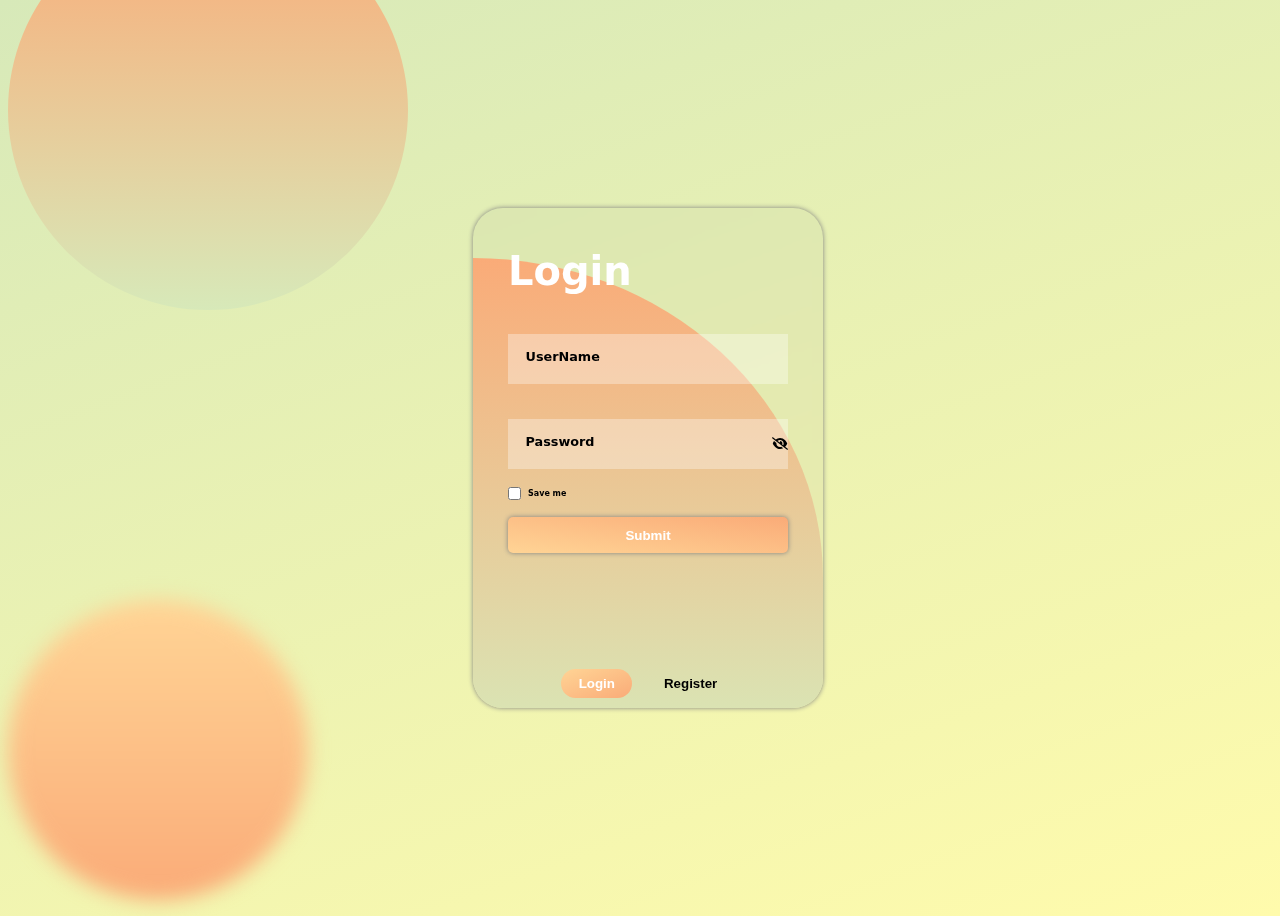
==== login_register/index.html @ 08a327a8 "update" ====
<!DOCTYPE html>
<html lang="en">
  <head>
    <meta charset="UTF-8" />
    <meta http-equiv="X-UA-Compatible" content="IE=edge" />
    <meta name="viewport" content="width=device-width, initial-scale=1.0" />
    <title>Login</title>
    <link rel="icon" href="/img/icontitle.png" />
    <link rel="stylesheet" href="./style.css" />
    <link
      rel="stylesheet"
      href="https://cdnjs.cloudflare.com/ajax/libs/font-awesome/6.2.1/css/all.min.css"
    />
  </head>
  <body>
    <div class="cricle--left"></div>
    <div class="cricle--right"></div>
    <div class="container">
      <form>
        <div class="nameForm">
          <div class="login">Login</div>
          <div class="register">Register</div>
        </div>
        <div class="inputForm_text">
          <div class="inputForm_text--login">
            <input
              type="text"
              name="username"
              class="inputText"
              placeholder=" "
            />
            <label>UserName</label>
          </div>
          <div class="inputForm_text--pass">
            <input
              type="text"
              name="username"
              class="inputText"
              placeholder=" "
            />
            <label>UserName</label>
          </div>
        </div>
        <div class="inputForm_pass">
          <div class="inputForm_pass--login">
            <input type="password" class="inputPass" placeholder=" " />
            <label for="">Password</label>
            <i class="fa-solid fa-eye-slash" id="eye-login"></i>
          </div>
          <div class="inputForm_pass--pass">
            <input type="password" class="inputPass" placeholder=" " />
            <label for="">Password</label>
            <i class="fa-solid fa-eye-slash" id="eye-register"></i>
          </div>
        </div>
        <div class="checkbox">
          <input type="checkbox" class="checkboxLogin" />
          <label for="" class="checkboxLoginlabel">Save me</label>
          <input type="checkbox" class="checkboxPass" />
          <label for="" class="checkboxPasslabel">I accept the terms</label>
        </div>
        <div class="btnSubmit">
          <button class="submitLogin">Submit</button>
          <button class="submitRegister">Submit</button>
        </div>
        <div class="btnForm">
          <button id="login" class="active-btnForm">Login</button>
          <button id="register">Register</button>
          <div class="background-btnForm"></div>
        </div>
      </form>
      <div class="toastMessage"></div>
    </div>
  </body>
  <script src="./main.js"></script>
</html>
---- login_register/style.css ----
body {
  width: 100%;
  height: 100vh;
  background-image: linear-gradient(160deg, #d7e9b9, #fffbac);
  overflow: hidden;
  background-repeat: no-repeat;
  font-family: system-ui;
}
.cricle--left {
  position: absolute;
  width: 300px;
  height: 300px;
  background-image: linear-gradient(to top, #faab78, #ffd495);
  border-radius: 50%;
  filter: blur(10px);
  bottom: 0;
  z-index: -12;
  animation: animationCricleLeft 5s ease-in-out infinite alternate;
}
.cricle--right {
  position: absolute;
  width: 400px;
  height: 400px;
  background-image: linear-gradient(to top, #d7e9b9, #faab78);
  border-radius: 50%;
  top: -10%;
  animation: animationCricleRight 7s ease-in-out infinite alternate;
}

.container {
  width: 100%;
  height: 100%;
  display: flex;
  align-items: center;
  justify-content: center;
}
form {
  width: 350px;
  height: 500px;
  display: flex;
  flex-direction: column;
  background-color: #80808011;
  overflow: hidden;
  position: relative;
  backdrop-filter: blur(5px);
  border-radius: 30px;
  box-shadow: 0 0 5px #808080;
}
form::before {
  content: "";
  width: 100%;
  height: 100%;
  background-image: linear-gradient(to top, #d7e9b9, #faab78);
  position: absolute;
  z-index: -12;
  border-radius: 0% 100% 0% 100% / 100% 64% 36% 0%;
  bottom: -10%;
}
.nameForm {
  padding: 0 10%;
  margin: 40px 0;
  font-size: 250%;
  font-weight: bold;
  color: #fff;
}

.inputForm_text,
.inputForm_pass {
  width: 100%;
  position: relative;
}
.inputForm_text label,
.inputForm_pass label {
  position: absolute;
  top: 30%;
  left: 15%;
  font-size: 80%;
  font-weight: bold;
  transition: all 0.3s;
}
.inputForm_text input,
.inputForm_pass input {
  padding: 5% 5%;
  width: 70%;
  margin: 0 10%;
  outline: none;
  background-color: #ffffff55;
  border: none;
  font-weight: bold;
}
.inputForm_pass {
  margin-top: 10%;
}
.inputForm_text--login {
  width: 100%;
  height: 100%;
}
.inputText:focus + label,
.inputPass:focus + label,
.inputText:not(:placeholder-shown) + label,
.inputPass:not(:placeholder-shown) + label {
  top: -45%;
  left: 10%;
  color: #fff;
}
.checkbox {
  font-weight: bold;
  font-size: 50%;
  margin: 5% 0;
  display: flex;
  align-items: center;
}
input[type="checkbox"] {
  margin: 0 2% 0 10%;
}
.btnSubmit {
  width: 100%;
}
.btnSubmit button {
  padding: 3%;
  width: 80%;
  font-weight: bold;
  border: none;
  background-image: linear-gradient(to bottom left, #faab78, #ffd495);
  box-shadow: 0 0 5px #808080;
  border-radius: 5px;
  cursor: pointer;
  color: #fff;
  margin: 0 auto;
  display: flex;
  justify-content: center;
}
.btnForm {
  position: absolute;
  bottom: 2%;
  left: 50%;
  transform: translateX(-50%);
  width: 100%;
  display: flex;
  justify-content: center;
}
.btnForm button {
  padding: 2% 5%;
  margin: 0 2%;
  border: none;
  background: none;
  font-weight: bold;
  cursor: pointer;
}

.background-btnForm {
  background-image: linear-gradient(to top left, #faab78, #ffd495);
  width: 0px;
  border-radius: 20px;
  z-index: -12;
  height: 100%;
  position: absolute;
  left: 0;
  transition: all 0.5s;
}
.active-btnForm {
  color: #fff;
  transition: all 0.5s;
}
.register,
.inputForm_pass--pass,
.inputForm_text--pass,
.btnSubmit .submitRegister,
.checkboxPass,
.checkboxPasslabel {
  display: none;
}

.inputForm_pass--login,
.inputForm_pass--pass {
  position: relative;
}
#eye-login,
#eye-register {
  position: absolute;
  right: 10%;
  top: 50%;
  transform: translateY(-50%);
  font-size: 80%;
  cursor: pointer;
}
.toastMessage {
  position: absolute;
  height: 200px;
  width: 400px;
  right: 1%;
  bottom: 1%;
  display: flex;
}
.toast {
  width: 300px;
  height: 100px;
  display: flex;
  align-items: center;
  margin: auto;
  border-left: 5px solid #54b435;
  background-color: #faab7888;
  border-bottom-right-radius: 10px;
  border-top-right-radius: 10px;
  box-shadow: 0 0 5px #808080;
  animation: toastShow 0.3s linear forwards;
  display: none;
}
.toast--icon {
  display: flex;
  justify-content: center;
  align-items: center;
  width: 20%;
}
.toast--icon i {
  background-color: #379237;
  color: white;
  padding: 10px;
  border-radius: 50%;
}
.toast--text {
  width: 80%;
  font-weight: bold;
}
.toast--text_status {
  font-size: 140%;
  margin-bottom: 2%;
}
.toast--text_content {
  color: #80808088;
  font-size: 90%;
}
.succesColor {
  color: #54b435;
}
.ErrorColor {
  color: #ff1e00;
}

.toast--btnClose i {
  color: #fff;
  padding: 2.5px 5px;
  background-color: #80808055;
  border-radius: 50%;
  cursor: pointer;
}
@keyframes animationNameForm {
  0% {
    transform: translate(150%, 0);
    filter: blur(5px);
  }
  100% {
    transform: translate(0%, 0);
    filter: blur(0);
  }
}
@keyframes animationCricleLeft {
  0% {
    bottom: 0;
    left: 0;
  }
  100% {
    bottom: 5%;
    left: 10%;
  }
}
@keyframes animationCricleRight {
  0% {
    top: -10%;
    right: 10%;
    bottom: 100%;
    transform: rotate(0deg);
  }
  100% {
    transform: rotate(60deg);
    top: 10%;
    right: 10%;
    filter: blur(5px);
  }
}
@keyframes toastShow {
  0% {
    transform: translate(100%, 0);
    opacity: 0;
  }
  100% {
    opacity: 1;
    transform: translate(0%, 0);
  }
}
@keyframes toastHid {
  0% {
    opacity: 1;
  }
  100% {
    opacity: 0;
  }
}
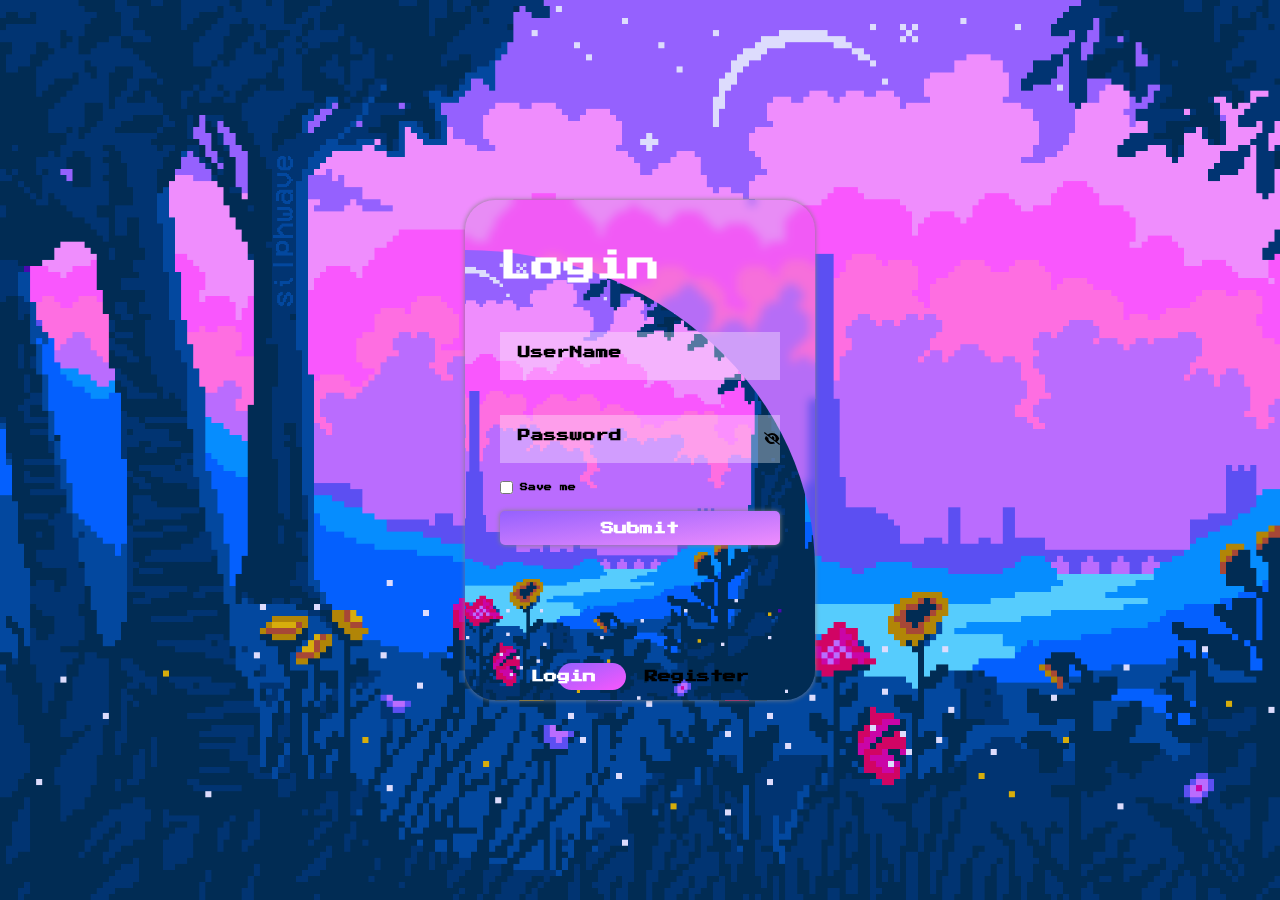
==== commit 15c91ad5: "update" ====
--- a/login_register/index.html
+++ b/login_register/index.html
@@ -5,7 +5,7 @@
     <meta http-equiv="X-UA-Compatible" content="IE=edge" />
     <meta name="viewport" content="width=device-width, initial-scale=1.0" />
     <title>Login</title>
-    <link rel="icon" href="/img/icontitle.png" />
+    <link rel="icon" href="./icontitle.png" />
     <link rel="stylesheet" href="./style.css" />
     <link
       rel="stylesheet"
@@ -13,8 +13,19 @@
     />
   </head>
   <body>
-    <div class="cricle--left"></div>
-    <div class="cricle--right"></div>
+    <div class="load">
+      <h1 class="content-load">Loading</h1>
+      <div class="dotLoadList">
+        <div class="dotLoad"></div>
+        <div class="dotLoad"></div>
+        <div class="dotLoad"></div>
+        <div class="dotLoad"></div>
+        <div class="dotLoad"></div>
+        <div class="dotLoad"></div>
+      </div>
+    </div>
+    <!-- <div class="cricle--left"></div>
+    <div class="cricle--right"></div> -->
     <div class="container">
       <form>
         <div class="nameForm">
--- a/login_register/style.css
+++ b/login_register/style.css
@@ -1,12 +1,15 @@
+@import url("https://fonts.googleapis.com/css2?family=Press+Start+2P&display=swap");
 body {
   width: 100%;
   height: 100vh;
   background-image: linear-gradient(160deg, #d7e9b9, #fffbac);
   overflow: hidden;
   background-repeat: no-repeat;
-  font-family: system-ui;
-}
-.cricle--left {
+  font-family: "Press Start 2P", cursive;
+  margin: 0;
+  padding: 0;
+}
+/* .cricle--left {
   position: absolute;
   width: 300px;
   height: 300px;
@@ -25,7 +28,7 @@
   border-radius: 50%;
   top: -10%;
   animation: animationCricleRight 7s ease-in-out infinite alternate;
-}
+} */
 
 .container {
   width: 100%;
@@ -33,6 +36,8 @@
   display: flex;
   align-items: center;
   justify-content: center;
+  background-image: url(./background.png);
+  background-size: cover;
 }
 form {
   width: 350px;
@@ -50,16 +55,18 @@
   content: "";
   width: 100%;
   height: 100%;
-  background-image: linear-gradient(to top, #d7e9b9, #faab78);
-  position: absolute;
+  background-image: url(./background.png);
+  background-size: cover;
+  position: absolute;
+  background-position: 100% 50%;
   z-index: -12;
   border-radius: 0% 100% 0% 100% / 100% 64% 36% 0%;
   bottom: -10%;
 }
 .nameForm {
   padding: 0 10%;
-  margin: 40px 0;
-  font-size: 250%;
+  margin: 50px 0;
+  font-size: 200%;
   font-weight: bold;
   color: #fff;
 }
@@ -87,6 +94,7 @@
   background-color: #ffffff55;
   border: none;
   font-weight: bold;
+  font-family: "Press Start 2P", cursive;
 }
 .inputForm_pass {
   margin-top: 10%;
@@ -121,7 +129,7 @@
   width: 80%;
   font-weight: bold;
   border: none;
-  background-image: linear-gradient(to bottom left, #faab78, #ffd495);
+  background-image: linear-gradient(to top left, #ef8dfd, #9561fe);
   box-shadow: 0 0 5px #808080;
   border-radius: 5px;
   cursor: pointer;
@@ -129,6 +137,7 @@
   margin: 0 auto;
   display: flex;
   justify-content: center;
+  font-family: "Press Start 2P", cursive;
 }
 .btnForm {
   position: absolute;
@@ -146,11 +155,12 @@
   background: none;
   font-weight: bold;
   cursor: pointer;
+  font-family: "Press Start 2P", cursive;
 }
 
 .background-btnForm {
-  background-image: linear-gradient(to top left, #faab78, #ffd495);
-  width: 0px;
+  background-image: linear-gradient(to top left, #f957fd, #9561fe);
+  width: 102px;
   border-radius: 20px;
   z-index: -12;
   height: 100%;
@@ -162,6 +172,7 @@
   color: #fff;
   transition: all 0.5s;
 }
+
 .register,
 .inputForm_pass--pass,
 .inputForm_text--pass,
@@ -198,13 +209,9 @@
   display: flex;
   align-items: center;
   margin: auto;
-  border-left: 5px solid #54b435;
-  background-color: #faab7888;
-  border-bottom-right-radius: 10px;
-  border-top-right-radius: 10px;
   box-shadow: 0 0 5px #808080;
   animation: toastShow 0.3s linear forwards;
-  display: none;
+  background-image: url(./background.png);
 }
 .toast--icon {
   display: flex;
@@ -212,24 +219,17 @@
   align-items: center;
   width: 20%;
 }
-.toast--icon i {
-  background-color: #379237;
-  color: white;
-  padding: 10px;
-  border-radius: 50%;
+.toast--icon span {
+  font-size: 150%;
 }
 .toast--text {
   width: 80%;
   font-weight: bold;
 }
 .toast--text_status {
-  font-size: 140%;
-  margin-bottom: 2%;
-}
-.toast--text_content {
-  color: #80808088;
-  font-size: 90%;
-}
+  font-size: 130%;
+}
+
 .succesColor {
   color: #54b435;
 }
@@ -244,6 +244,57 @@
   border-radius: 50%;
   cursor: pointer;
 }
+.load {
+  position: absolute;
+  top: 0;
+  left: 0;
+  right: 0;
+  bottom: 0;
+  background-image: url(./background.png);
+  background-size: cover;
+  width: 100%;
+  height: 100%;
+  z-index: 11312321;
+  margin: 0;
+  padding: 0;
+  display: flex;
+  flex-direction: column;
+  align-items: center;
+  justify-content: center;
+}
+.load h1 {
+  font-size: xxx-large;
+  color: #fff;
+}
+.dotLoadList {
+  display: flex;
+  justify-content: center;
+  align-items: center;
+}
+.dotLoad {
+  width: 20px;
+  height: 20px;
+  background-color: #fff;
+  margin: 10px;
+  border-radius: 50%;
+  animation: load 0.5s linear infinite alternate;
+}
+
+.dotLoad:nth-child(2) {
+  animation-duration: 0.51s;
+}
+.dotLoad:nth-child(3) {
+  animation-duration: 0.52s;
+}
+.dotLoad:nth-child(4) {
+  animation-duration: 0.53s;
+}
+.dotLoad:nth-child(5) {
+  animation-duration: 0.54s;
+}
+.dotLoad:nth-child(6) {
+  animation-duration: 0.55s;
+}
 @keyframes animationNameForm {
   0% {
     transform: translate(150%, 0);
@@ -280,12 +331,10 @@
 }
 @keyframes toastShow {
   0% {
-    transform: translate(100%, 0);
     opacity: 0;
   }
   100% {
     opacity: 1;
-    transform: translate(0%, 0);
   }
 }
 @keyframes toastHid {
@@ -296,3 +345,12 @@
     opacity: 0;
   }
 }
+@keyframes load {
+  0% {
+    transform: translate(0, 0);
+  }
+  100% {
+    transform: translate(0, -15px);
+    background-color: #9561fe;
+  }
+}
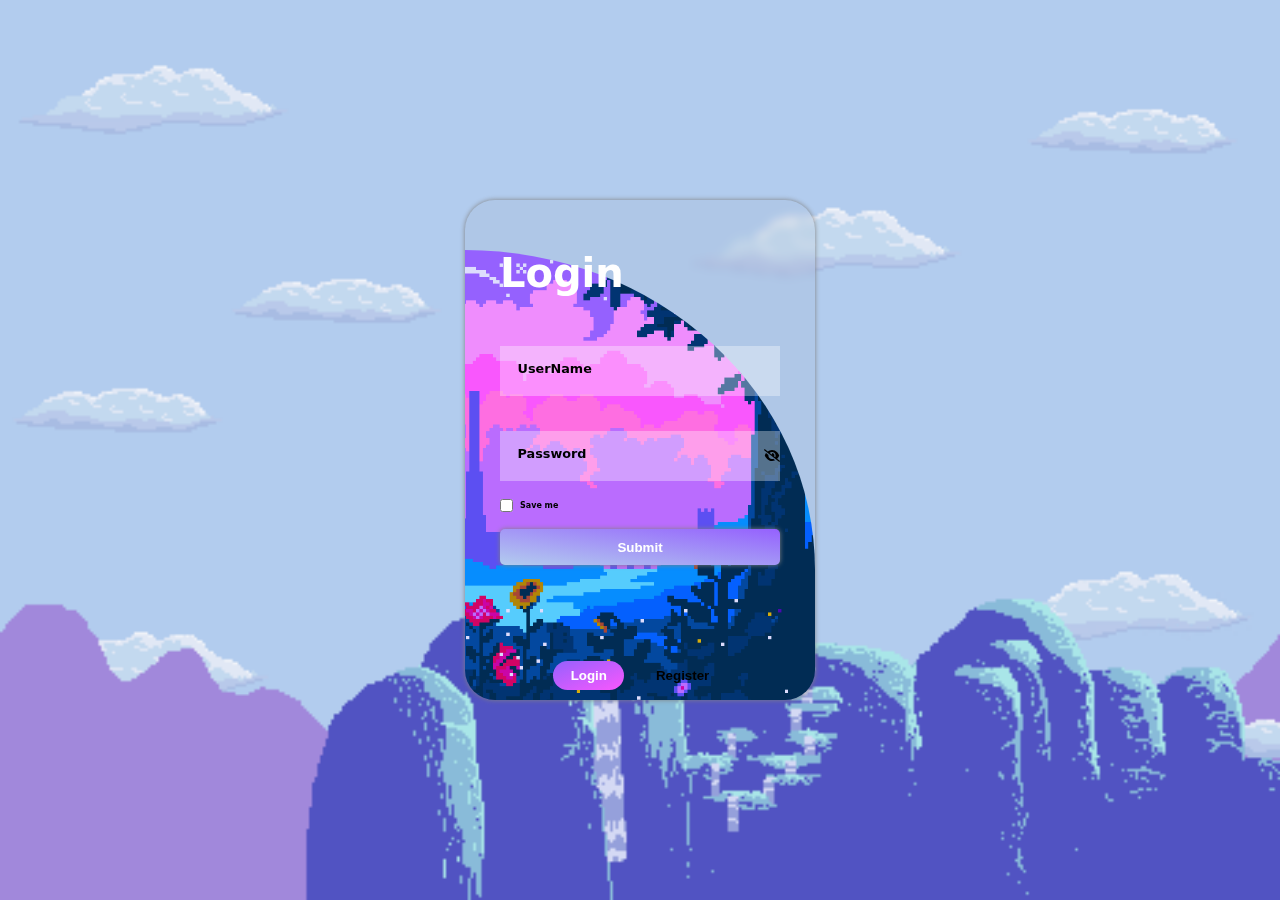
==== commit 7742b435: "update" ====
--- a/login_register/index.html
+++ b/login_register/index.html
@@ -83,5 +83,5 @@
       <div class="toastMessage"></div>
     </div>
   </body>
-  <script src="./main.js"></script>
+  <script type="module" src="./main.js"></script>
 </html>
--- a/login_register/style.css
+++ b/login_register/style.css
@@ -1,34 +1,13 @@
-@import url("https://fonts.googleapis.com/css2?family=Press+Start+2P&display=swap");
+:root {
+}
 body {
   width: 100%;
   height: 100vh;
-  background-image: linear-gradient(160deg, #d7e9b9, #fffbac);
   overflow: hidden;
-  background-repeat: no-repeat;
-  font-family: "Press Start 2P", cursive;
   margin: 0;
   padding: 0;
-}
-/* .cricle--left {
-  position: absolute;
-  width: 300px;
-  height: 300px;
-  background-image: linear-gradient(to top, #faab78, #ffd495);
-  border-radius: 50%;
-  filter: blur(10px);
-  bottom: 0;
-  z-index: -12;
-  animation: animationCricleLeft 5s ease-in-out infinite alternate;
-}
-.cricle--right {
-  position: absolute;
-  width: 400px;
-  height: 400px;
-  background-image: linear-gradient(to top, #d7e9b9, #faab78);
-  border-radius: 50%;
-  top: -10%;
-  animation: animationCricleRight 7s ease-in-out infinite alternate;
-} */
+  font-family: system-ui;
+}
 
 .container {
   width: 100%;
@@ -36,7 +15,8 @@
   display: flex;
   align-items: center;
   justify-content: center;
-  background-image: url(./background.png);
+  background-image: url(./backgroundgif.gif);
+  background-repeat: no-repeat;
   background-size: cover;
 }
 form {
@@ -66,7 +46,7 @@
 .nameForm {
   padding: 0 10%;
   margin: 50px 0;
-  font-size: 200%;
+  font-size: 250%;
   font-weight: bold;
   color: #fff;
 }
@@ -94,7 +74,6 @@
   background-color: #ffffff55;
   border: none;
   font-weight: bold;
-  font-family: "Press Start 2P", cursive;
 }
 .inputForm_pass {
   margin-top: 10%;
@@ -129,7 +108,6 @@
   width: 80%;
   font-weight: bold;
   border: none;
-  background-image: linear-gradient(to top left, #ef8dfd, #9561fe);
   box-shadow: 0 0 5px #808080;
   border-radius: 5px;
   cursor: pointer;
@@ -137,7 +115,7 @@
   margin: 0 auto;
   display: flex;
   justify-content: center;
-  font-family: "Press Start 2P", cursive;
+  background-image: linear-gradient(to bottom left, #9561fe, #b2ccee);
 }
 .btnForm {
   position: absolute;
@@ -155,7 +133,6 @@
   background: none;
   font-weight: bold;
   cursor: pointer;
-  font-family: "Press Start 2P", cursive;
 }
 
 .background-btnForm {
@@ -165,7 +142,7 @@
   z-index: -12;
   height: 100%;
   position: absolute;
-  left: 0;
+  left: 46px;
   transition: all 0.5s;
 }
 .active-btnForm {
@@ -211,7 +188,6 @@
   margin: auto;
   box-shadow: 0 0 5px #808080;
   animation: toastShow 0.3s linear forwards;
-  background-image: url(./background.png);
 }
 .toast--icon {
   display: flex;
@@ -227,7 +203,7 @@
   font-weight: bold;
 }
 .toast--text_status {
-  font-size: 130%;
+  font-size: 170%;
 }
 
 .succesColor {
@@ -235,14 +211,6 @@
 }
 .ErrorColor {
   color: #ff1e00;
-}
-
-.toast--btnClose i {
-  color: #fff;
-  padding: 2.5px 5px;
-  background-color: #80808055;
-  border-radius: 50%;
-  cursor: pointer;
 }
 .load {
   position: absolute;
@@ -250,14 +218,15 @@
   left: 0;
   right: 0;
   bottom: 0;
-  background-image: url(./background.png);
-  background-size: cover;
   width: 100%;
   height: 100%;
   z-index: 11312321;
   margin: 0;
   padding: 0;
   display: flex;
+  background-image: url(./backgroundgif.gif);
+  background-repeat: no-repeat;
+  background-size: cover;
   flex-direction: column;
   align-items: center;
   justify-content: center;
